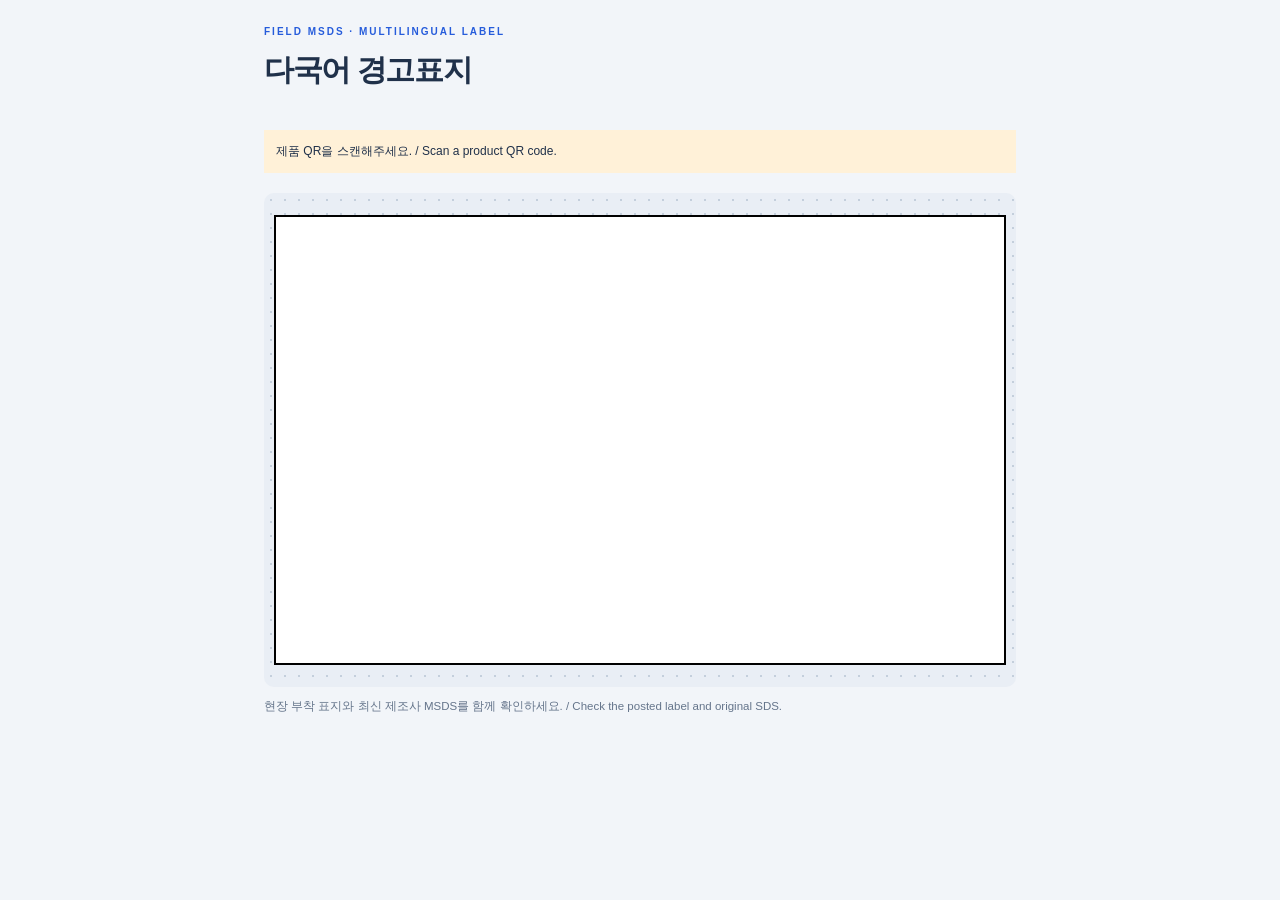
==== viewer.html @ 0612cdcb "Add files via upload" ====
<!doctype html><html lang="ko"><head><meta charset="utf-8"><meta name="viewport" content="width=device-width,initial-scale=1"><title>다국어 경고표지</title><link rel="stylesheet" href="style.css"></head><body><main class="viewer"><p class="eyebrow">FIELD MSDS · MULTILINGUAL LABEL</p><h1>다국어 경고표지</h1><div class="langs" id="langs"></div><p id="notice" role="status">제품 정보를 읽고 있습니다…</p><div class="mat"><article id="label" class="label" hidden></article></div><p class="hint">현장 부착 표지와 최신 제조사 MSDS를 함께 확인하세요. / Check the posted label and original SDS.</p></main><script src="core.js"></script><script src="viewer.js"></script></body></html>
---- style.css ----
:root{--navy:#142b48;--blue:#265cdb;--bg:#f2f5f9;--line:#dce3ed;--muted:#65758b;--ink:#20314a}*{box-sizing:border-box}body{margin:0;background:var(--bg);color:var(--ink);font:14px/1.6 'Malgun Gothic','Apple SD Gothic Neo',sans-serif}button,input,select,textarea{font:inherit}button,a,input,label{touch-action:manipulation}button{cursor:pointer}button:focus-visible,a:focus-visible,input:focus-visible,textarea:focus-visible,summary:focus-visible{outline:3px solid #7da6ff;outline-offset:3px}.rail{position:fixed;inset:0 auto 0 0;width:224px;background:var(--navy);color:white;padding:32px 20px;display:flex;flex-direction:column}.logo{display:flex;align-items:center;gap:12px;font-size:28px;font-weight:900;margin-bottom:52px}.logo>span{font-size:17px}.logo small{display:block;font-size:9px;letter-spacing:2px;color:#a6bbd8}.nav{display:block;padding:13px 12px;border-radius:9px;font-size:13px;color:#afc3df;text-decoration:none;margin:4px 0}.nav.active{background:#ffffff16;color:white}.rail-note{margin-top:70px;color:#a4bad6;font-size:13px}.rail hr{border:0;border-top:1px solid #ffffff23;margin:24px 0}.version{margin-top:auto;font-size:11px;color:#8da7ca}main{margin-left:224px;padding:38px 34px;max-width:1800px}header{display:flex;justify-content:space-between;gap:16px;align-items:center;margin-bottom:26px}.eyebrow{font-size:10px;letter-spacing:2px;color:var(--blue);font-weight:800;margin:0 0 6px}h1{margin:0;font-size:30px;letter-spacing:-1.4px}h2{margin:0;font-size:17px;letter-spacing:-.6px}.sub{margin:6px 0 0;color:var(--muted)}.badge{font-size:11px;border-radius:6px;color:var(--blue);background:#ecf2ff;padding:5px 9px;white-space:nowrap}.steps{display:flex;gap:18px;align-items:center;margin-bottom:25px;font-size:12px;color:var(--muted)}.steps b{display:inline-grid;place-items:center;background:#e2eaff;color:var(--blue);width:24px;height:24px;border-radius:50%;margin-right:7px}.steps i{color:#b6c3d5}.workspace{display:grid;grid-template-columns:minmax(0,1fr) minmax(0,1.1fr);gap:22px}.card{background:white;border:1px solid var(--line);border-radius:15px;padding:22px;margin-bottom:20px;box-shadow:0 3px 12px #142b4804}.card-title{display:flex;align-items:center;justify-content:space-between;gap:10px;margin-bottom:16px}.drop{border:2px dashed #bdcdeb;background:#f7faff;min-height:155px;display:flex;align-items:center;justify-content:center;flex-direction:column;cursor:pointer;border-radius:12px;padding:16px;text-align:center;gap:5px}.drop.over{background:#e1ebff;border-color:var(--blue)}.drop>span:last-of-type{font-size:11px;color:var(--muted)}.upload-icon{font-size:30px;color:var(--blue);line-height:1.2}.drop input,.filebtn input{position:absolute;width:1px;height:1px;opacity:0}.hint,#status{font-size:11.5px;color:var(--muted);margin:10px 0;line-height:1.65}.tools{display:flex;flex-wrap:wrap;gap:6px}.small{background:white;border:1px solid var(--line);border-radius:7px;padding:5px 10px;font-size:11px;color:var(--ink);display:inline-block;cursor:pointer}.queue{display:grid;gap:5px;margin-top:12px;max-height:230px;overflow:auto}.queue-row{display:flex;align-items:center;border:1px solid var(--line);border-radius:8px}.queue-row.active{border-color:var(--blue);background:#f2f6ff}.queue-row>button:first-child{flex:1;text-align:left;min-width:0;text-overflow:ellipsis;overflow:hidden;white-space:nowrap;border:0;background:none;padding:9px;font-size:12px}.queue-row>button:last-child{border:0;background:none;padding:9px;color:#8e5864}label{display:block;font-size:12px;font-weight:600;margin-top:13px}label small,legend small{font-size:10px;color:var(--muted);font-weight:400;margin-left:5px}input:not([type=checkbox]):not([type=file]),select,textarea{display:block;width:100%;padding:10px 11px;border:1px solid #d7e0ec;border-radius:7px;color:var(--ink);background:white;margin-top:5px;min-width:0}textarea{resize:vertical;font-weight:400;line-height:1.6}.grid{display:grid;grid-template-columns:1fr 1fr;gap:12px}.grid label{min-width:0}fieldset{border:0;padding:0;margin:24px 0 18px}legend{font-size:12px;font-weight:600;margin-bottom:10px}.pic-grid{display:grid;grid-template-columns:repeat(5,1fr);gap:6px}.pic-btn{border:1px solid var(--line);border-radius:9px;background:white;padding:7px 2px;font-size:9px;color:var(--muted)}.pic-btn img{width:40px;height:40px;object-fit:contain;display:block;margin:0 auto 4px}.pic-btn.selected{background:#edf3ff;border:2px solid var(--blue);padding:6px 1px;color:var(--blue)}.check{display:flex;gap:9px;align-items:flex-start;font-size:12px;font-weight:400}.check input{margin:3px 0 0;width:16px;height:16px;accent-color:var(--blue);flex:none}details{margin-top:20px;border-top:1px solid var(--line);padding-top:12px}summary{cursor:pointer;color:var(--muted);font-size:12px}.mat{background:#e9eef5;border-radius:10px;min-height:350px;margin-top:20px;padding:22px 10px;display:flex;justify-content:center;align-items:flex-start;overflow:hidden;background-image:radial-gradient(#c4cfdc 1px,transparent 1px);background-size:14px 14px}#scaled{position:relative;flex:none}.label{position:absolute;top:0;left:0;background:#fff;color:#000;border:0.7mm solid #000;padding:5mm;display:flex;flex-direction:column;gap:3mm;font-family:'Malgun Gothic',sans-serif;line-height:1.45;word-break:keep-all;overflow-wrap:anywhere;overflow:hidden;transform-origin:top left}.label h3{font-size:1.8em;text-align:center;border-bottom:.5mm solid #000;margin:0;padding-bottom:3mm;line-height:1.25}.label .pictorow{display:flex;justify-content:space-between;align-items:center;gap:3mm}.label .symbols{display:flex;gap:2mm;flex-wrap:wrap;flex:1}.label .symbols img{width:21mm;height:21mm;object-fit:contain}.label .signal{font-size:1.9em;font-weight:900}.label .label-section h4{font-size:1em;margin:0 0 1.5mm;border-bottom:.3mm solid black;padding-bottom:1mm}.label ul{padding-left:1.2em;margin:0}.label li{margin:0 0 1mm}.label .sup{border-top:.3mm solid #000;padding-top:2mm;font-size:.85em;margin-top:auto}.label .qrblock{display:flex;align-items:center;justify-content:space-between;gap:4mm;margin-top:2mm}.qrblock img{width:25mm;height:25mm}.qrblock small{font-size:.75em}.checks{font-size:11.5px;margin-top:18px;padding:12px;background:#f5f7fb;border-radius:8px}.checks div{padding:3px 0}.checks .bad{color:#b62d3a}.checks .good{color:#226949}.approval{background:#eef3ff;border-radius:8px;padding:12px}.export{display:flex;gap:8px;flex-wrap:wrap;margin-top:14px}.primary,.secondary{padding:11px 16px;border-radius:8px;font-weight:700;font-size:12px;border:1px solid var(--line);background:white;color:var(--ink)}.primary{background:var(--blue);border-color:var(--blue);color:white}.primary:disabled,.secondary:disabled{opacity:.5;cursor:wait}.guide p{font-size:12px;color:var(--muted)}.guide a{font-size:11px;color:var(--blue)}footer{font-size:11px;color:var(--muted);margin-top:30px}footer a{color:inherit}#toast{position:fixed;bottom:24px;left:50%;transform:translateX(-50%);background:var(--navy);color:white;padding:13px 22px;border-radius:10px;z-index:100;box-shadow:0 4px 20px #0002;max-width:90vw;font-size:13px}.viewer{margin:0;max-width:800px;padding:24px;margin-inline:auto}.viewer .langs{display:flex;flex-wrap:wrap;gap:8px;margin:18px 0}.viewer .label{position:static;width:auto!important;height:auto!important;min-height:450px;transform:none!important;font-size:15px!important}.viewer .mat{display:block}.viewer .draft{padding:12px;background:#fff1d8;font-size:12px}.viewer .label .symbols img{width:65px;height:65px}@media(min-width:1500px){.preview-card{position:sticky;top:16px}}@media(max-width:1150px){.rail{width:185px;padding:25px 15px}main{margin-left:185px;padding:28px 20px}.workspace{grid-template-columns:1fr}.preview-col{grid-row:2}.card{padding:18px}}@media(max-width:650px){.rail{position:static;width:auto;padding:14px 18px;display:block}.logo{margin:0;font-size:24px}.logo small,.rail .nav,.rail-note,.version{display:none}main{margin:0;padding:24px 14px}header{align-items:flex-start}header>.badge{display:none}h1{font-size:25px}.steps{gap:8px;font-size:10px}.steps b{width:19px;height:19px;margin-right:3px}.sub{font-size:12px}.grid{gap:9px}.pic-grid{grid-template-columns:repeat(5,1fr)}.card-title{gap:6px}.viewer{padding:16px}}
@media print{body>*{display:none!important}#printHost{display:block!important}#printHost .print-page{width:190mm;min-height:277mm;display:flex;flex-wrap:wrap;justify-content:center;align-content:flex-start;gap:4mm;break-after:page}#printHost .label{position:relative;flex:none;transform:none!important;break-inside:avoid}#printHost .print-page:last-child{break-after:auto}@page{size:A4;margin:10mm}}
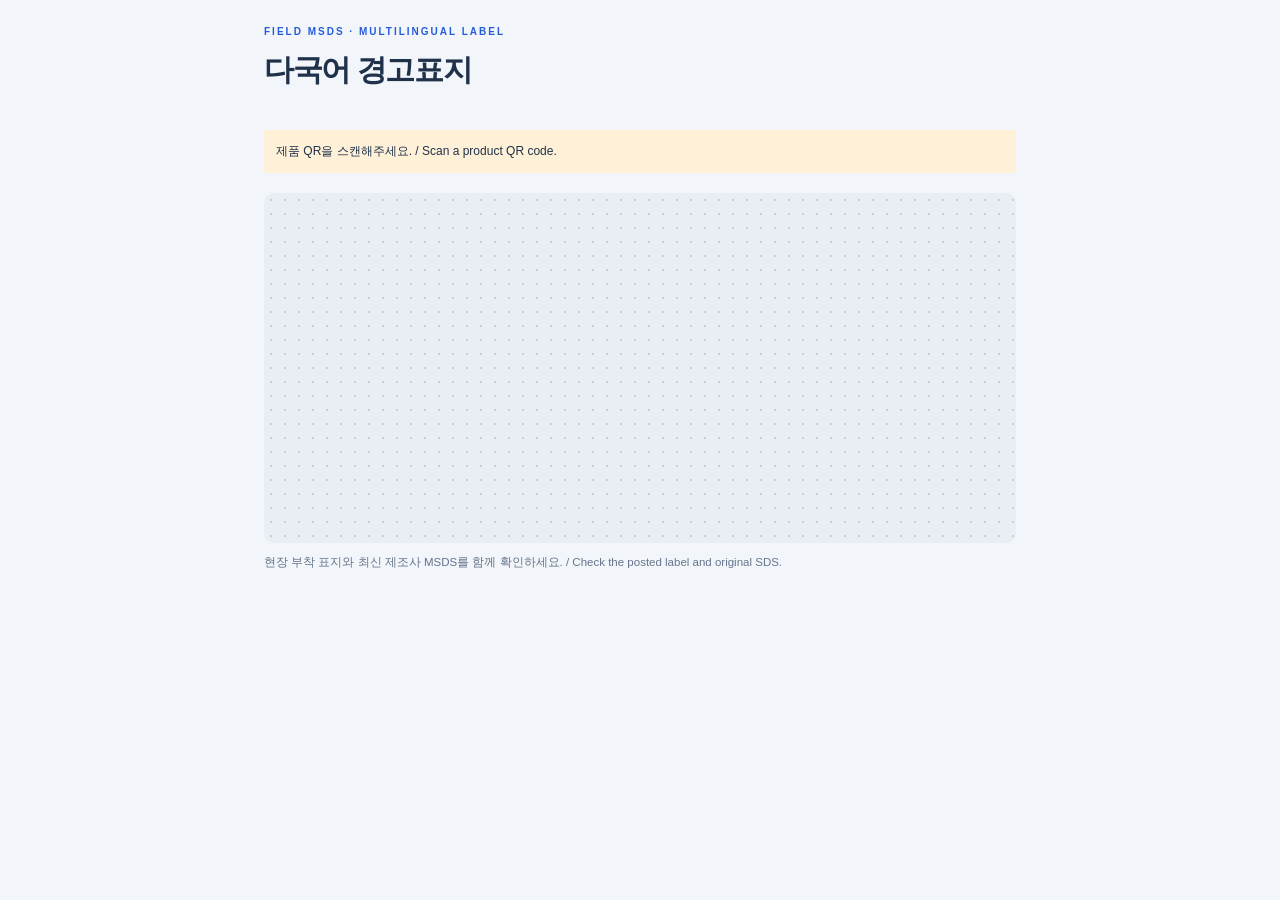
==== commit 3e11952f: "v1.4: 작성 근거·표시사항 점검·용량별 표지 크기·표 양식 표지 - 기준 데이터(standards-data.js)와 판정 로직(standards.js) 분리, 고시 별표 2 코" ====
--- a/viewer.html
+++ b/viewer.html
@@ -1 +1 @@
-<!doctype html><html lang="ko"><head><meta charset="utf-8"><meta name="viewport" content="width=device-width,initial-scale=1"><title>다국어 경고표지</title><link rel="stylesheet" href="style.css"></head><body><main class="viewer"><p class="eyebrow">FIELD MSDS · MULTILINGUAL LABEL</p><h1>다국어 경고표지</h1><div class="langs" id="langs"></div><p id="notice" role="status">제품 정보를 읽고 있습니다…</p><div class="mat"><article id="label" class="label" hidden></article></div><p class="hint">현장 부착 표지와 최신 제조사 MSDS를 함께 확인하세요. / Check the posted label and original SDS.</p></main><script src="core.js"></script><script src="viewer.js"></script></body></html>
+<!doctype html><html lang="ko"><head><meta charset="utf-8"><meta name="viewport" content="width=device-width,initial-scale=1"><title>다국어 경고표지</title><link rel="stylesheet" href="style.css?v=1.4"></head><body><main class="viewer"><p class="eyebrow">FIELD MSDS · MULTILINGUAL LABEL</p><h1>다국어 경고표지</h1><div class="langs" id="langs"></div><p id="notice" role="status">제품 정보를 읽고 있습니다…</p><div class="mat"><article id="label" class="label" hidden></article></div><p class="hint">현장 부착 표지와 최신 제조사 MSDS를 함께 확인하세요. / Check the posted label and original SDS.</p></main><script src="core.js?v=1.4"></script><script src="viewer.js?v=1.4"></script></body></html>
--- a/style.css
+++ b/style.css
@@ -1,2 +1,87 @@
 :root{--navy:#142b48;--blue:#265cdb;--bg:#f2f5f9;--line:#dce3ed;--muted:#65758b;--ink:#20314a}*{box-sizing:border-box}body{margin:0;background:var(--bg);color:var(--ink);font:14px/1.6 'Malgun Gothic','Apple SD Gothic Neo',sans-serif}button,input,select,textarea{font:inherit}button,a,input,label{touch-action:manipulation}button{cursor:pointer}button:focus-visible,a:focus-visible,input:focus-visible,textarea:focus-visible,summary:focus-visible{outline:3px solid #7da6ff;outline-offset:3px}.rail{position:fixed;inset:0 auto 0 0;width:224px;background:var(--navy);color:white;padding:32px 20px;display:flex;flex-direction:column}.logo{display:flex;align-items:center;gap:12px;font-size:28px;font-weight:900;margin-bottom:52px}.logo>span{font-size:17px}.logo small{display:block;font-size:9px;letter-spacing:2px;color:#a6bbd8}.nav{display:block;padding:13px 12px;border-radius:9px;font-size:13px;color:#afc3df;text-decoration:none;margin:4px 0}.nav.active{background:#ffffff16;color:white}.rail-note{margin-top:70px;color:#a4bad6;font-size:13px}.rail hr{border:0;border-top:1px solid #ffffff23;margin:24px 0}.version{margin-top:auto;font-size:11px;color:#8da7ca}main{margin-left:224px;padding:38px 34px;max-width:1800px}header{display:flex;justify-content:space-between;gap:16px;align-items:center;margin-bottom:26px}.eyebrow{font-size:10px;letter-spacing:2px;color:var(--blue);font-weight:800;margin:0 0 6px}h1{margin:0;font-size:30px;letter-spacing:-1.4px}h2{margin:0;font-size:17px;letter-spacing:-.6px}.sub{margin:6px 0 0;color:var(--muted)}.badge{font-size:11px;border-radius:6px;color:var(--blue);background:#ecf2ff;padding:5px 9px;white-space:nowrap}.steps{display:flex;gap:18px;align-items:center;margin-bottom:25px;font-size:12px;color:var(--muted)}.steps b{display:inline-grid;place-items:center;background:#e2eaff;color:var(--blue);width:24px;height:24px;border-radius:50%;margin-right:7px}.steps i{color:#b6c3d5}.workspace{display:grid;grid-template-columns:minmax(0,1fr) minmax(0,1.1fr);gap:22px}.card{background:white;border:1px solid var(--line);border-radius:15px;padding:22px;margin-bottom:20px;box-shadow:0 3px 12px #142b4804}.card-title{display:flex;align-items:center;justify-content:space-between;gap:10px;margin-bottom:16px}.drop{border:2px dashed #bdcdeb;background:#f7faff;min-height:155px;display:flex;align-items:center;justify-content:center;flex-direction:column;cursor:pointer;border-radius:12px;padding:16px;text-align:center;gap:5px}.drop.over{background:#e1ebff;border-color:var(--blue)}.drop>span:last-of-type{font-size:11px;color:var(--muted)}.upload-icon{font-size:30px;color:var(--blue);line-height:1.2}.drop input,.filebtn input{position:absolute;width:1px;height:1px;opacity:0}.hint,#status{font-size:11.5px;color:var(--muted);margin:10px 0;line-height:1.65}.tools{display:flex;flex-wrap:wrap;gap:6px}.small{background:white;border:1px solid var(--line);border-radius:7px;padding:5px 10px;font-size:11px;color:var(--ink);display:inline-block;cursor:pointer}.queue{display:grid;gap:5px;margin-top:12px;max-height:230px;overflow:auto}.queue-row{display:flex;align-items:center;border:1px solid var(--line);border-radius:8px}.queue-row.active{border-color:var(--blue);background:#f2f6ff}.queue-row>button:first-child{flex:1;text-align:left;min-width:0;text-overflow:ellipsis;overflow:hidden;white-space:nowrap;border:0;background:none;padding:9px;font-size:12px}.queue-row>button:last-child{border:0;background:none;padding:9px;color:#8e5864}label{display:block;font-size:12px;font-weight:600;margin-top:13px}label small,legend small{font-size:10px;color:var(--muted);font-weight:400;margin-left:5px}input:not([type=checkbox]):not([type=file]),select,textarea{display:block;width:100%;padding:10px 11px;border:1px solid #d7e0ec;border-radius:7px;color:var(--ink);background:white;margin-top:5px;min-width:0}textarea{resize:vertical;font-weight:400;line-height:1.6}.grid{display:grid;grid-template-columns:1fr 1fr;gap:12px}.grid label{min-width:0}fieldset{border:0;padding:0;margin:24px 0 18px}legend{font-size:12px;font-weight:600;margin-bottom:10px}.pic-grid{display:grid;grid-template-columns:repeat(5,1fr);gap:6px}.pic-btn{border:1px solid var(--line);border-radius:9px;background:white;padding:7px 2px;font-size:9px;color:var(--muted)}.pic-btn img{width:40px;height:40px;object-fit:contain;display:block;margin:0 auto 4px}.pic-btn.selected{background:#edf3ff;border:2px solid var(--blue);padding:6px 1px;color:var(--blue)}.check{display:flex;gap:9px;align-items:flex-start;font-size:12px;font-weight:400}.check input{margin:3px 0 0;width:16px;height:16px;accent-color:var(--blue);flex:none}details{margin-top:20px;border-top:1px solid var(--line);padding-top:12px}summary{cursor:pointer;color:var(--muted);font-size:12px}.mat{background:#e9eef5;border-radius:10px;min-height:350px;margin-top:20px;padding:22px 10px;display:flex;justify-content:center;align-items:flex-start;overflow:hidden;background-image:radial-gradient(#c4cfdc 1px,transparent 1px);background-size:14px 14px}#scaled{position:relative;flex:none}.label{position:absolute;top:0;left:0;background:#fff;color:#000;border:0.7mm solid #000;padding:5mm;display:flex;flex-direction:column;gap:3mm;font-family:'Malgun Gothic',sans-serif;line-height:1.45;word-break:keep-all;overflow-wrap:anywhere;overflow:hidden;transform-origin:top left}.label h3{font-size:1.8em;text-align:center;border-bottom:.5mm solid #000;margin:0;padding-bottom:3mm;line-height:1.25}.label .pictorow{display:flex;justify-content:space-between;align-items:center;gap:3mm}.label .symbols{display:flex;gap:2mm;flex-wrap:wrap;flex:1}.label .symbols img{width:21mm;height:21mm;object-fit:contain}.label .signal{font-size:1.9em;font-weight:900}.label .label-section h4{font-size:1em;margin:0 0 1.5mm;border-bottom:.3mm solid black;padding-bottom:1mm}.label ul{padding-left:1.2em;margin:0}.label li{margin:0 0 1mm}.label .sup{border-top:.3mm solid #000;padding-top:2mm;font-size:.85em;margin-top:auto}.label .qrblock{display:flex;align-items:center;justify-content:space-between;gap:4mm;margin-top:2mm}.qrblock img{width:25mm;height:25mm}.qrblock small{font-size:.75em}.checks{font-size:11.5px;margin-top:18px;padding:12px;background:#f5f7fb;border-radius:8px}.checks div{padding:3px 0}.checks .bad{color:#b62d3a}.checks .good{color:#226949}.approval{background:#eef3ff;border-radius:8px;padding:12px}.export{display:flex;gap:8px;flex-wrap:wrap;margin-top:14px}.primary,.secondary{padding:11px 16px;border-radius:8px;font-weight:700;font-size:12px;border:1px solid var(--line);background:white;color:var(--ink)}.primary{background:var(--blue);border-color:var(--blue);color:white}.primary:disabled,.secondary:disabled{opacity:.5;cursor:wait}.guide p{font-size:12px;color:var(--muted)}.guide a{font-size:11px;color:var(--blue)}footer{font-size:11px;color:var(--muted);margin-top:30px}footer a{color:inherit}#toast{position:fixed;bottom:24px;left:50%;transform:translateX(-50%);background:var(--navy);color:white;padding:13px 22px;border-radius:10px;z-index:100;box-shadow:0 4px 20px #0002;max-width:90vw;font-size:13px}.viewer{margin:0;max-width:800px;padding:24px;margin-inline:auto}.viewer .langs{display:flex;flex-wrap:wrap;gap:8px;margin:18px 0}.viewer .label{position:static;width:auto!important;height:auto!important;min-height:450px;transform:none!important;font-size:15px!important}.viewer .mat{display:block}.viewer .draft{padding:12px;background:#fff1d8;font-size:12px}.viewer .label .symbols img{width:65px;height:65px}@media(min-width:1500px){.preview-card{position:sticky;top:16px}}@media(max-width:1150px){.rail{width:185px;padding:25px 15px}main{margin-left:185px;padding:28px 20px}.workspace{grid-template-columns:1fr}.preview-col{grid-row:2}.card{padding:18px}}@media(max-width:650px){.rail{position:static;width:auto;padding:14px 18px;display:block}.logo{margin:0;font-size:24px}.logo small,.rail .nav,.rail-note,.version{display:none}main{margin:0;padding:24px 14px}header{align-items:flex-start}header>.badge{display:none}h1{font-size:25px}.steps{gap:8px;font-size:10px}.steps b{width:19px;height:19px;margin-right:3px}.sub{font-size:12px}.grid{gap:9px}.pic-grid{grid-template-columns:repeat(5,1fr)}.card-title{gap:6px}.viewer{padding:16px}}
 @media print{body>*{display:none!important}#printHost{display:block!important}#printHost .print-page{width:190mm;min-height:277mm;display:flex;flex-wrap:wrap;justify-content:center;align-content:flex-start;gap:4mm;break-after:page}#printHost .label{position:relative;flex:none;transform:none!important;break-inside:avoid}#printHost .print-page:last-child{break-after:auto}@page{size:A4;margin:10mm}}
+
+/* v1.1: constrain preview geometry; detect overflow against an unscaled label. */
+.preview-col,.input-col{min-width:0}.workspace{align-items:start}.preview-card{position:static!important}.mat{min-width:0;width:100%}.label{flex-shrink:0}.label li{break-inside:avoid}.label.dense{line-height:1.28;gap:2mm;padding:4mm}.label.dense li{margin-bottom:.6mm}.label.dense h3{padding-bottom:2mm}.label.dense .symbols img{width:18mm;height:18mm}.fit-tools{margin-top:14px;align-items:center}#analysisInfo{white-space:pre-line;border-left:3px solid #265cdb;padding-left:10px}#analysisInfo:empty{display:none}
+
+.label.dense .label-section:nth-of-type(2) ul{display:grid;grid-template-columns:1fr 1fr;column-gap:4mm;row-gap:.4mm;align-items:start}
+
+/* Compact print label: required hazards retained; six original precaution statements. */
+.p-group{display:grid;grid-template-columns:2.7em 1fr;gap:.6em;margin-bottom:2mm}.p-group>b{font-size:.85em;padding-top:.1em}.p-group ul{display:block!important}.label.dense .p-group ul{display:block!important}.msds-ref{font-size:.85em;font-weight:700;margin:2mm 0 0}.compact-controls{margin-top:18px;border:1px solid #dce3ed;background:#f7faff;border-radius:10px;padding:13px}.compact-controls h3{font-size:13px;margin:0}.p-choice{font-size:11px;margin-top:8px;padding:7px;background:#fff;border-radius:6px}.p-choice span{flex:1}#pChoices{max-height:360px;overflow:auto;margin-top:8px}.compact-controls details{margin-top:12px}
+
+/* ===== v1.4: 2단 편집/미리보기, 표 양식 표지, 점검 패널, 작성 근거 ===== */
+main{max-width:2000px}
+.workspace{grid-template-columns:minmax(0,1fr) minmax(0,1fr)}
+@media(min-width:1151px){.preview-card{position:sticky!important;top:12px;max-height:calc(100vh - 24px);overflow:auto}}
+.source-row{display:flex;gap:8px;align-items:center;flex-wrap:wrap;margin:6px 0}
+.progress{font-size:12px;color:#7a4b00;background:#fff4dc;border-radius:7px;padding:7px 10px;margin:6px 0}
+.progress::before{content:'';display:inline-block;width:9px;height:9px;margin-right:7px;border:2px solid #c98a00;border-right-color:transparent;border-radius:50%;animation:spin 1s linear infinite;vertical-align:-1px}
+@keyframes spin{to{transform:rotate(360deg)}}
+label.need,h3.need{position:relative}
+label.need::after,h3.need::after{content:'확인 필요';position:absolute;right:0;top:0;font-size:10px;font-weight:700;color:#9a4b00;background:#fff1d6;border-radius:5px;padding:1px 6px}
+label.check.need::after{position:static;margin-left:6px}
+.auto-info{font-size:11.5px;color:var(--muted);background:#f7f9fc;border-radius:8px;padding:9px 11px;margin-top:10px;line-height:1.7}
+.auto-info:empty{display:none}
+.auto-info .small{padding:1px 7px;margin-left:3px}
+.bad{color:#b62d3a}.ok{color:#226949}.need{color:#9a5a00}.na{color:#6b7787}
+.pbox{margin-top:18px;border:1px solid #dce3ed;background:#fbfcfe;border-radius:10px;padding:13px}
+.pbox-head{display:flex;justify-content:space-between;align-items:baseline;gap:8px}
+.pbox-head h3{font-size:13px;margin:0;flex:1}.pbox-head h3 span{color:var(--blue);margin-left:6px}
+.pbox-head small{font-size:10px;color:var(--muted)}
+.ptable{display:grid;gap:5px;margin:8px 0;max-height:520px;overflow:auto;padding-right:2px}
+.p-row{display:grid;grid-template-columns:18px 42px 104px minmax(0,1fr) auto 22px;gap:6px;align-items:start;background:white;border:1px solid #e3e9f2;border-radius:7px;padding:5px 6px}
+.p-row input,.p-row textarea{margin:0!important;padding:5px 7px!important;font-size:12px}
+.p-row textarea{resize:vertical;min-height:30px;field-sizing:content}
+.p-row .p-code{font-weight:700;font-family:Consolas,monospace}
+.p-row .p-sel{margin-top:8px!important;width:16px;height:16px;accent-color:var(--blue)}
+.p-row.off{opacity:.45}.p-row.off:focus-within{opacity:.85}
+.p-cat{font-size:11px;font-weight:700;padding-top:7px;color:#2f6b3b}
+.p-cat[data-cat="3"]{color:#a33a3a}.p-cat[data-cat="4"]{color:#8a5a00}.p-cat[data-cat="5"]{color:#4a4a9a}.p-cat[data-cat="0"]{color:#888}
+.p-flag{font-size:10px;color:var(--blue);padding-top:8px;white-space:nowrap}
+.p-del{border:0;background:none;color:#8e5864;font-size:16px;padding:2px 4px}
+.check.inline{display:inline-flex;margin:0 0 0 6px;align-self:center}
+.sub-h{font-size:13px;margin:22px 0 4px;border-top:1px solid var(--line);padding-top:14px}.sub-h small{font-weight:400;color:var(--muted);font-size:10px;margin-left:5px}
+.type-grid{display:grid;grid-template-columns:repeat(3,1fr);gap:8px}
+.type-opt{border:1px solid var(--line);border-radius:9px;padding:9px 10px;margin:0;font-weight:400;cursor:pointer}
+.type-opt input{margin-right:5px;accent-color:var(--blue)}.type-opt b{font-size:12px}.type-opt small{display:block;color:var(--muted);font-size:10.5px;margin:3px 0 0;line-height:1.45}
+.type-opt:has(input:checked){border-color:var(--blue);background:#f0f5ff}
+.grid.three{grid-template-columns:1.3fr .8fr 1.2fr}.grid.four{grid-template-columns:repeat(4,1fr)}.grid.controls{grid-template-columns:repeat(4,1fr)}
+.size-info{font-size:12px;margin:10px 0 6px;padding:8px 10px;background:#f5f8fc;border-radius:7px}
+.fit-info{font-size:11.5px;color:var(--muted);margin:6px 0 0;text-align:right}
+.check-summary{display:flex;gap:10px;flex-wrap:wrap;font-size:12px;font-weight:700;margin:6px 0}.check-summary small{font-weight:400;color:var(--muted);flex-basis:100%}
+.checks{display:grid;gap:5px;padding:8px;max-height:none}
+.ck{display:grid;grid-template-columns:62px 1fr;gap:8px;background:white;border:1px solid #e3e9f2;border-radius:7px;padding:7px 9px;color:var(--ink);font-size:11.5px;line-height:1.5}
+.ck small{color:var(--muted)}.ck-kind{font-size:10px;color:var(--muted);border:1px solid var(--line);border-radius:4px;padding:0 4px;margin-left:4px}
+.ck-st{font-weight:800;font-size:11px;text-align:center;border-radius:5px;padding:2px 0;align-self:start}
+.ck.ok .ck-st{background:#e3f4ea;color:#226949}.ck.bad .ck-st{background:#fde6e8;color:#b62d3a}.ck.need .ck-st{background:#fff1d6;color:#9a5a00}.ck.na .ck-st{background:#eef1f5;color:#6b7787}
+.ck.bad{border-color:#f2c2c7}
+.export-status{font-size:12px;color:var(--blue);min-height:18px;margin:8px 0 0}
+.basis{margin-top:4px}.basis details{margin:0;border:0;padding:0}.basis summary{font-size:13px;color:var(--ink)}
+.basis-table{display:grid;gap:6px;margin:10px 0}
+.basis-row{display:grid;grid-template-columns:1.6fr 1fr 1.7fr .8fr 2fr;gap:10px;font-size:12px;border:1px solid var(--line);border-radius:8px;padding:9px 11px;background:white}
+.basis-row small{color:var(--muted)}.basis-row .st{font-weight:800;color:#226949}.basis-row.unv{background:#fffaf0}.basis-row.unv .st{color:#9a5a00}
+.basis-row a{color:var(--blue)}.basis h4{font-size:13px;margin:16px 0 4px}.basis-list{font-size:12px;margin:0;padding-left:18px;line-height:1.8}
+/* 표 양식 경고표지 (인쇄물에는 편집 화면 설명·점검 패널이 들어가지 않음) */
+.label{padding:2.2mm;gap:0;display:block;line-height:1.4}
+.label .lt{width:100%;border-collapse:collapse;border:.45mm solid #000;table-layout:fixed}
+.label .lt th,.label .lt td{border:.3mm solid #000;padding:1.4mm 2mm;vertical-align:top;text-align:left}
+.label .lt th{width:19%;font-size:.95em;font-weight:800;text-align:center;vertical-align:middle;word-break:keep-all}
+.label .lt-name{font-size:1.75em;font-weight:900;text-align:center!important;line-height:1.25;padding:2mm!important}
+.label .lt-pic{padding:2mm!important}
+.label .pictorow{display:flex;align-items:center;justify-content:center;gap:4mm;flex-wrap:wrap}
+.label .symbols{display:flex;gap:1.5mm;flex-wrap:wrap;justify-content:center;flex:0 1 auto}
+.label .symbols img{width:21mm;height:21mm;object-fit:contain;display:block}
+.label .signal{font-size:2.1em;font-weight:900;letter-spacing:.08em;white-space:nowrap}
+.label ul{padding-left:1.1em;margin:0}.label li{margin:0 0 .5mm}
+.label .p-group{display:grid;grid-template-columns:2.6em 1fr;gap:.5em;margin-bottom:1mm}.label .p-group:last-child{margin-bottom:0}
+.label .p-group>b{font-size:.85em;padding-top:.1em}
+.label .lt-sup{font-size:.92em}
+.label .sup-flex{display:flex;justify-content:space-between;align-items:flex-start;gap:3mm}.label .sup-text{flex:1;min-width:0}
+.label .qrblock{display:flex;flex-direction:column;align-items:center;gap:.6mm;margin:0;flex:none}
+.label .qrblock img{width:20mm;height:20mm}.label .qrblock small{font-size:.7em;text-align:center;line-height:1.2}
+.label .lt-ref{text-align:center!important;font-weight:800;font-size:.95em}
+.viewer .label .lt th{width:24%}
+@media(max-width:1150px){.workspace{grid-template-columns:1fr}.preview-col{grid-row:auto}}
+@media(max-width:650px){.type-grid,.grid.three,.grid.four,.grid.controls{grid-template-columns:1fr 1fr}.p-row{grid-template-columns:18px 40px 1fr 22px}.p-row .p-text{grid-column:2/4}.p-row .p-flag{grid-column:2/4;padding-top:0}.basis-row{grid-template-columns:1fr}}
+
+[hidden]{display:none!important}
